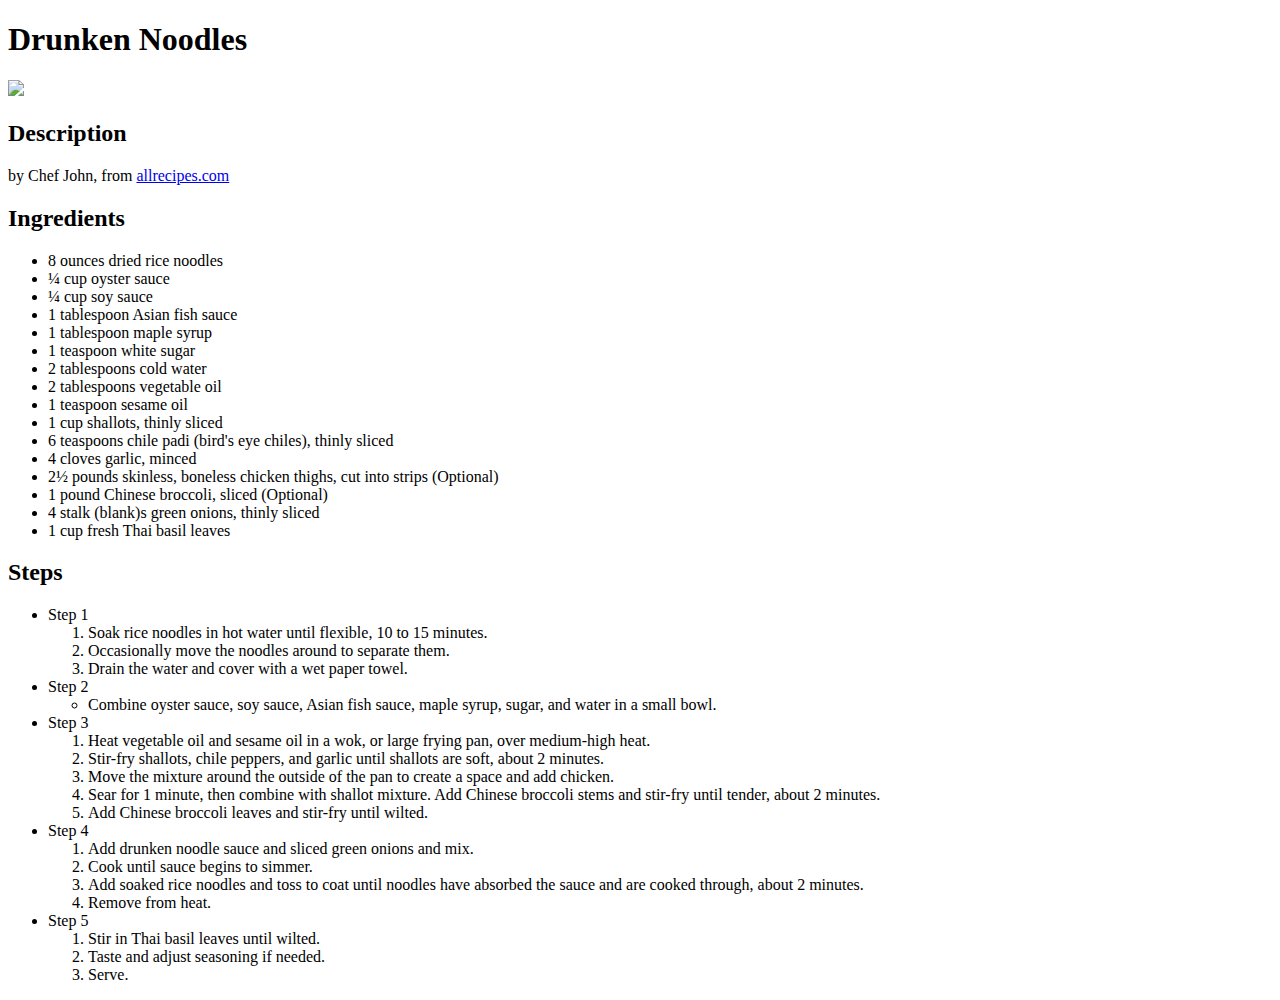
==== recipes/drunken_noodles.html @ 147cc677 "Add drunken_noodles.html" ====
<!DOCTYPE html>
<html lang="en">
<head>
    <meta charset="UTF-8">
    <title>Drunken Noodles</title>
</head>
<body>
    <h1>Drunken Noodles</h1>
    <img src ="https://imagesvc.meredithcorp.io/v3/mm/image?url=https%3A%2F%2Fcf-images.us-east-1.prod.boltdns.net%2Fv1%2Fstatic%2F1033249144001%2Ff19ef9e1-dd43-46c1-b2c7-c0c18e8a0634%2Fee019d15-0ac4-415f-a0f1-66109a9d3789%2F1280x720%2Fmatch%2Fimage.jpg">
    <h2>Description</h2>
    <p>by Chef John, from <a href="https://www.allrecipes.com/recipe/8385585/chef-johns-drunken-noodles/">allrecipes.com</a></p>
    <h2>Ingredients</h2>
    <ul>
        <li>8 ounces dried rice noodles</li>
        <li>¼ cup oyster sauce</li>
        <li>¼ cup soy sauce</li>
        <li>1 tablespoon Asian fish sauce</li>
        <li>1 tablespoon maple syrup</li>
        <li>1 teaspoon white sugar</li>
        <li>2 tablespoons cold water</li>
        <li>2 tablespoons vegetable oil</li>
        <li>1 teaspoon sesame oil</li>
        <li>1 cup shallots, thinly sliced</li>
        <li>6 teaspoons chile padi (bird's eye chiles), thinly sliced</li>
        <li>4 cloves garlic, minced</li>
        <li>2½ pounds skinless, boneless chicken thighs, cut into strips (Optional)</li>
        <li>1 pound Chinese broccoli, sliced (Optional)</li>
        <li>4 stalk (blank)s green onions, thinly sliced</li>
        <li>1 cup fresh Thai basil leaves</li>
    </ul>
    <h2>Steps</h2>
    <ul>
        <li>Step 1
            <ol>
                <li>Soak rice noodles in hot water until flexible, 10 to 15 minutes.</li>
                <li>Occasionally move the noodles around to separate them.</li>
                <li>Drain the water and cover with a wet paper towel.</li>
            </ol>
        </li>
        <li>Step 2
            <ul>
                <li>Combine oyster sauce, soy sauce, Asian fish sauce, maple syrup, sugar, and water in a small bowl.</li>
            </ul>
        </li>
        <li>Step 3
            <ol>
                <li>Heat vegetable oil and sesame oil in a wok, or large frying pan, over medium-high heat.</li>
                <li>Stir-fry shallots, chile peppers, and garlic until shallots are soft, about 2 minutes.</li>
                <li>Move the mixture around the outside of the pan to create a space and add chicken.</li>
                <li>Sear for 1 minute, then combine with shallot mixture. Add Chinese broccoli stems and stir-fry until tender, about 2 minutes.</li>
                <li>Add Chinese broccoli leaves and stir-fry until wilted.</li>
            </ol>
        </li>
        <li>Step 4
            <ol>
                <li>Add drunken noodle sauce and sliced green onions and mix.</li>
                <li>Cook until sauce begins to simmer.</li>
                <li>Add soaked rice noodles and toss to coat until noodles have absorbed the sauce and are cooked through, about 2 minutes.</li>
                <li>Remove from heat.</li>
            </ol>
        </li>
        <li>Step 5
            <ol>
                <li>Stir in Thai basil leaves until wilted.</li>
                <li>Taste and adjust seasoning if needed.</li>
                <li>Serve.</li>
            </ol>
        </li>
    </ul>
</body>
</html>
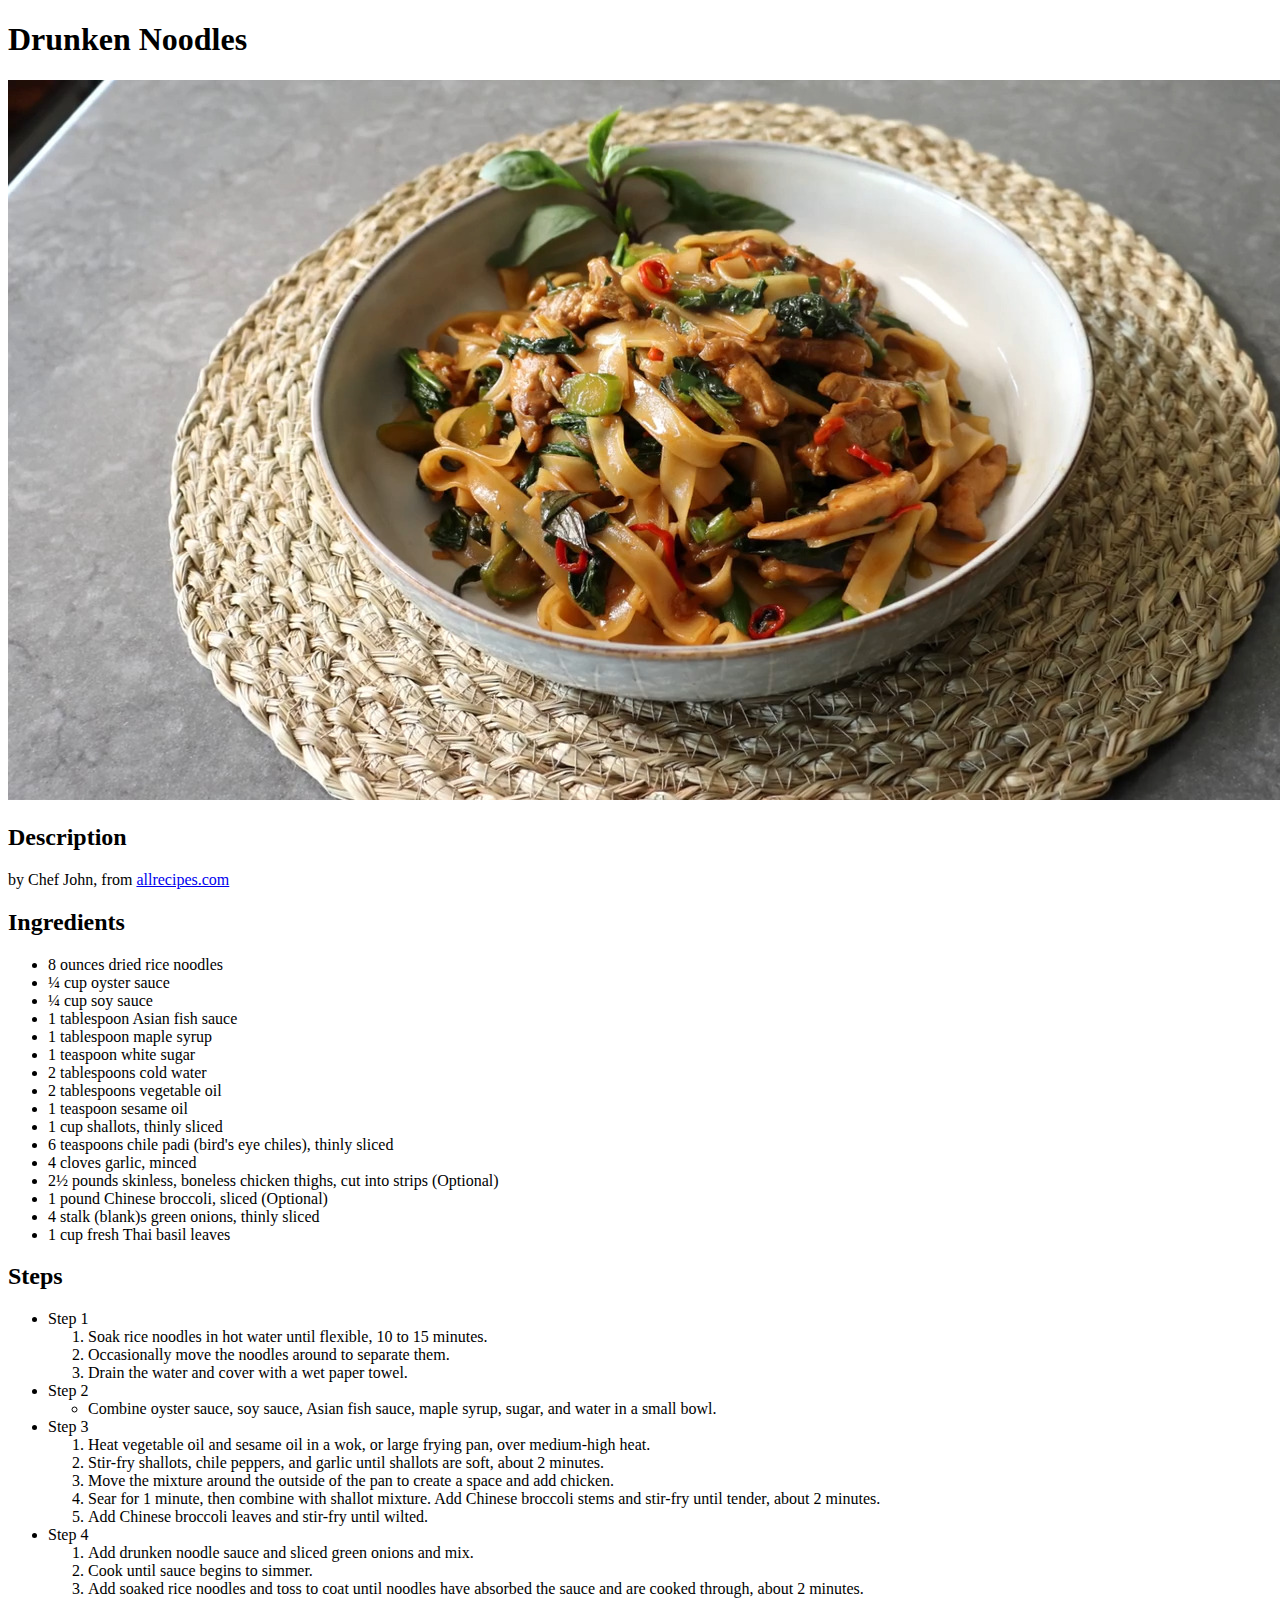
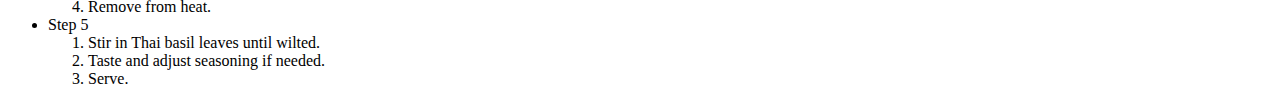
==== commit 26dbe1a2: "Trasfer pictures to a local directory" ====
--- a/recipes/drunken_noodles.html
+++ b/recipes/drunken_noodles.html
@@ -6,7 +6,7 @@
 </head>
 <body>
     <h1>Drunken Noodles</h1>
-    <img src ="https://imagesvc.meredithcorp.io/v3/mm/image?url=https%3A%2F%2Fcf-images.us-east-1.prod.boltdns.net%2Fv1%2Fstatic%2F1033249144001%2Ff19ef9e1-dd43-46c1-b2c7-c0c18e8a0634%2Fee019d15-0ac4-415f-a0f1-66109a9d3789%2F1280x720%2Fmatch%2Fimage.jpg">
+    <img src ="../images/drunken_noodles.jpeg" alt="A picture of a plate of Drunken Noodles">
     <h2>Description</h2>
     <p>by Chef John, from <a href="https://www.allrecipes.com/recipe/8385585/chef-johns-drunken-noodles/">allrecipes.com</a></p>
     <h2>Ingredients</h2>
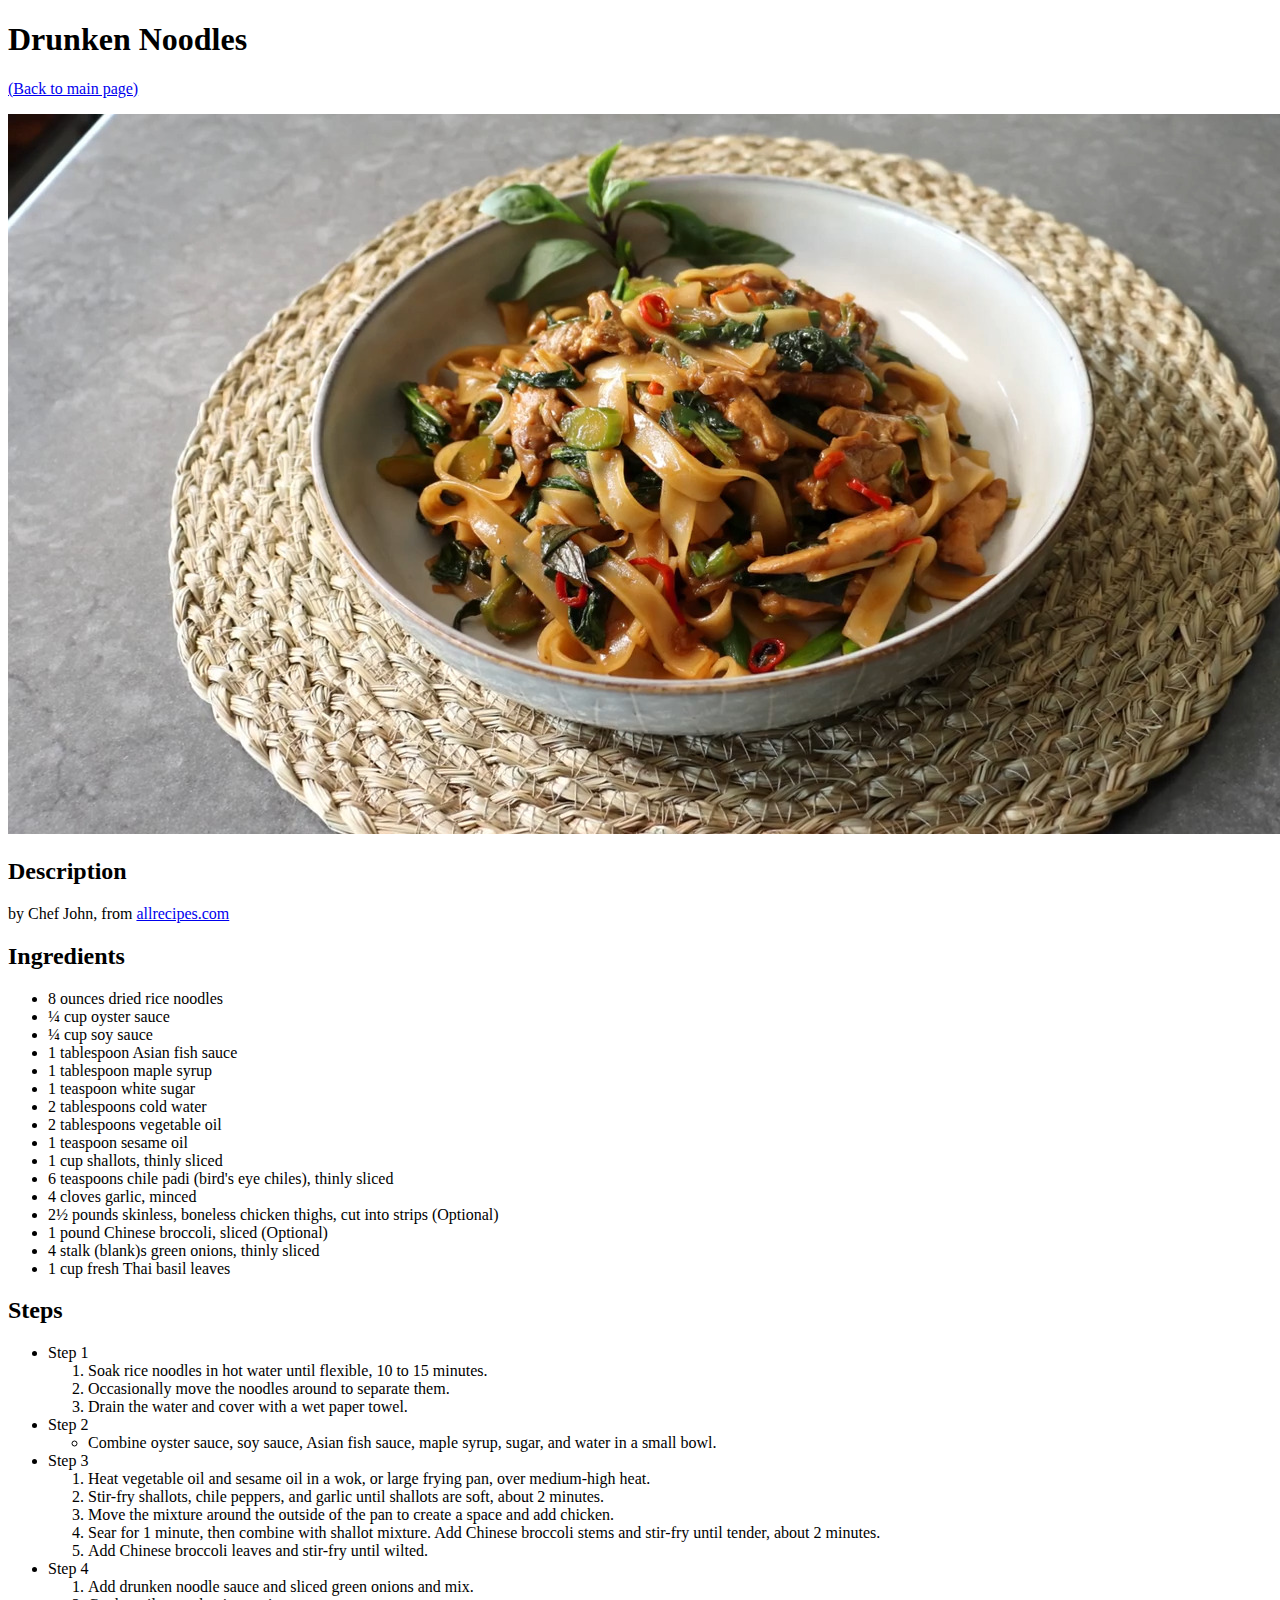
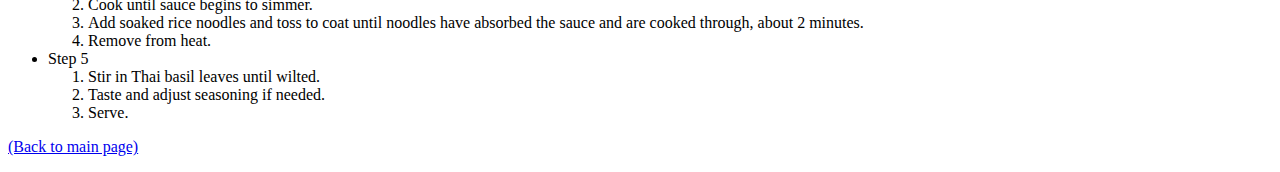
==== commit cda96815: "Add navigation to index.html" ====
--- a/recipes/drunken_noodles.html
+++ b/recipes/drunken_noodles.html
@@ -6,6 +6,7 @@
 </head>
 <body>
     <h1>Drunken Noodles</h1>
+    <p><a href="../index.html">(Back to main page)</a></p>
     <img src ="../images/drunken_noodles.jpeg" alt="A picture of a plate of Drunken Noodles">
     <h2>Description</h2>
     <p>by Chef John, from <a href="https://www.allrecipes.com/recipe/8385585/chef-johns-drunken-noodles/">allrecipes.com</a></p>
@@ -67,5 +68,6 @@
             </ol>
         </li>
     </ul>
+    <p><a href="../index.html">(Back to main page)</a></p>
 </body>
 </html>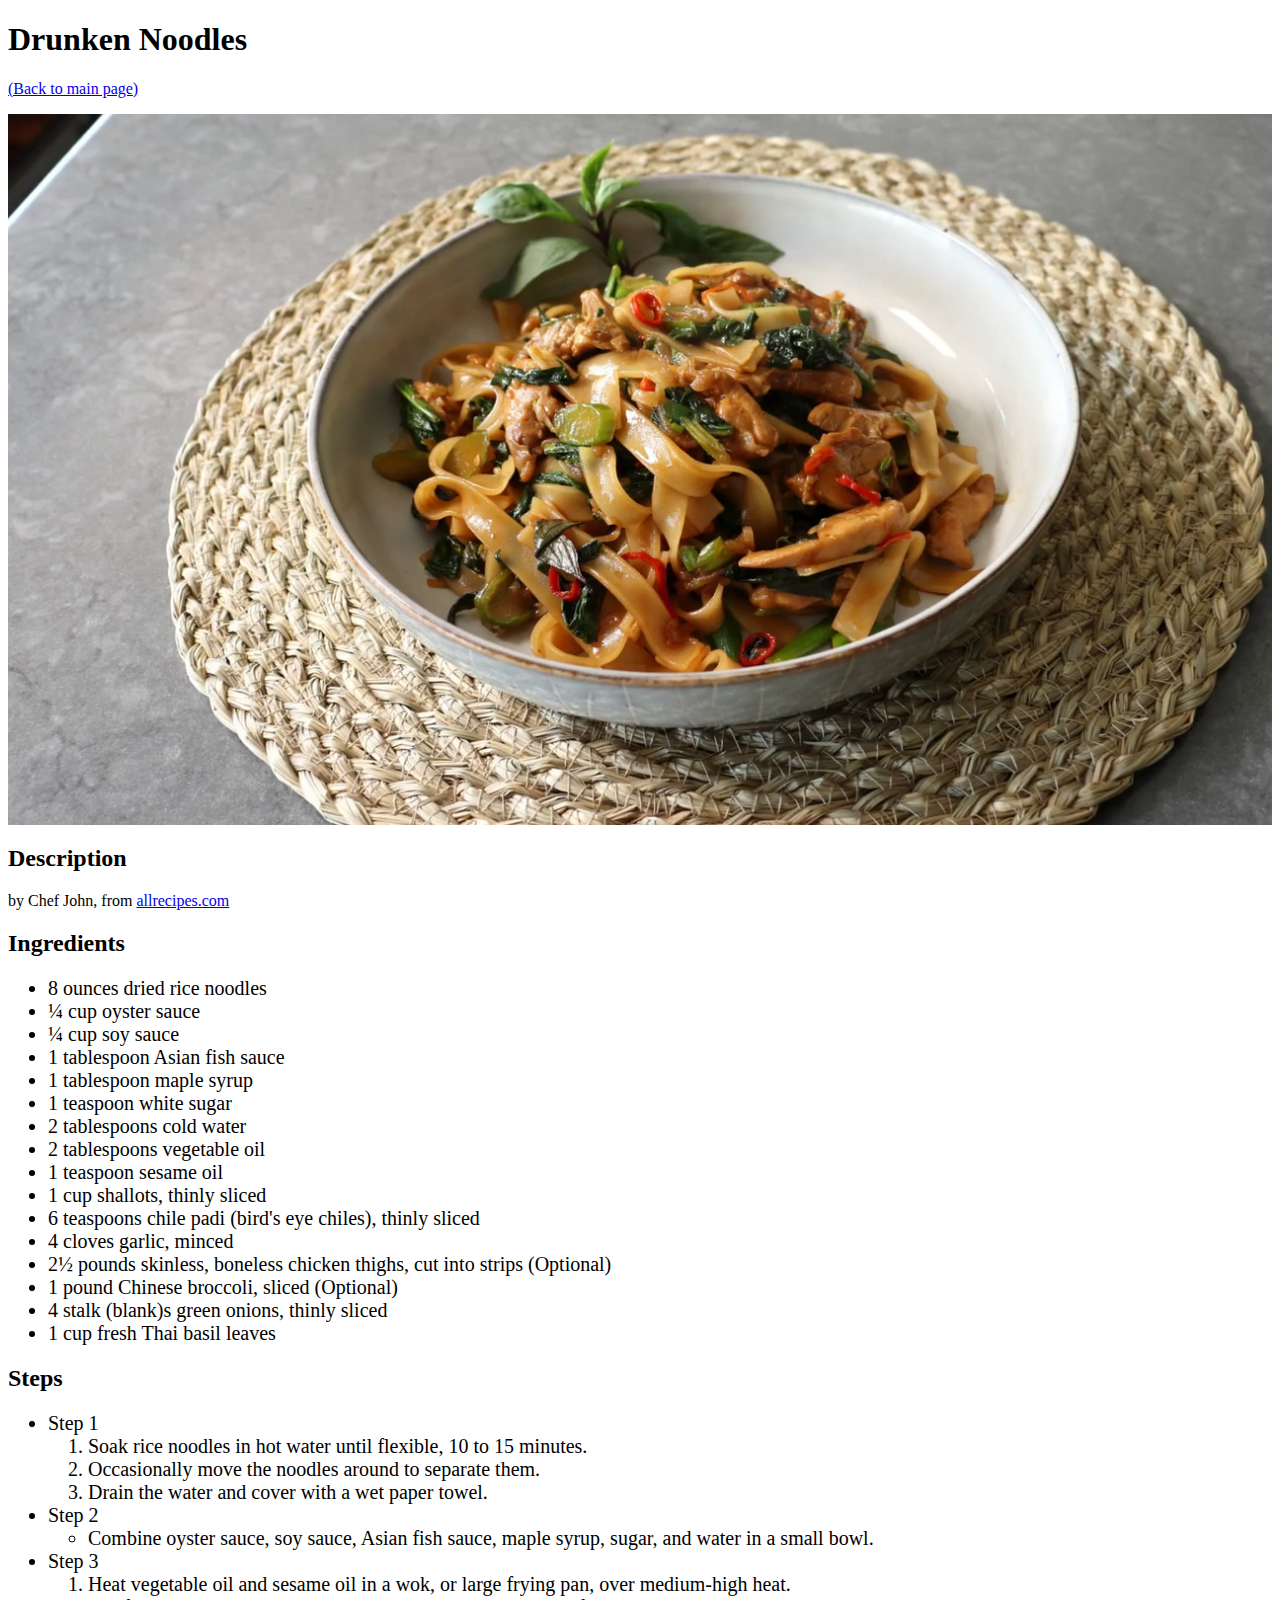
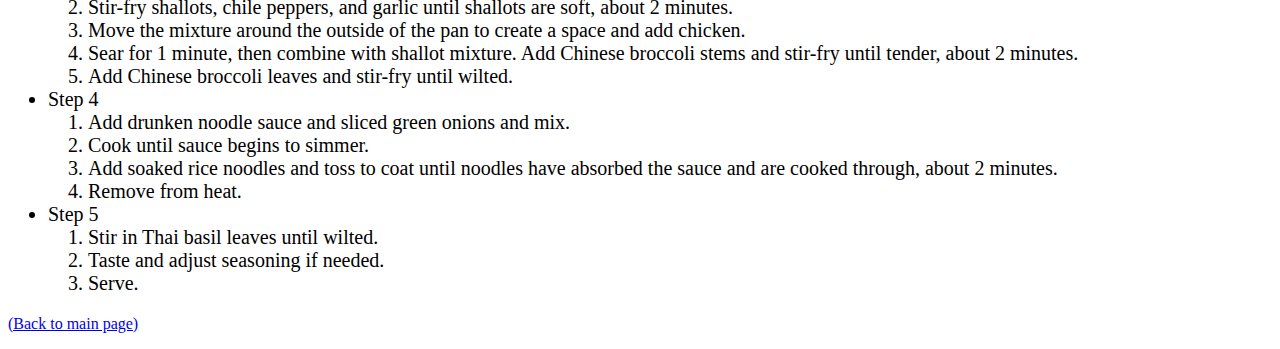
==== commit 28b91a14: "Add style.css for simple styling" ====
--- a/recipes/drunken_noodles.html
+++ b/recipes/drunken_noodles.html
@@ -3,11 +3,14 @@
 <head>
     <meta charset="UTF-8">
     <title>Drunken Noodles</title>
+    <link rel="stylesheet" href="../style.css">
 </head>
 <body>
     <h1>Drunken Noodles</h1>
     <p><a href="../index.html">(Back to main page)</a></p>
-    <img src ="../images/drunken_noodles.jpeg" alt="A picture of a plate of Drunken Noodles">
+    <div class="imgbox">
+        <img class="center-fit" src ="../images/drunken_noodles.jpeg" alt="A picture of a plate of Drunken Noodles">
+    </div>
     <h2>Description</h2>
     <p>by Chef John, from <a href="https://www.allrecipes.com/recipe/8385585/chef-johns-drunken-noodles/">allrecipes.com</a></p>
     <h2>Ingredients</h2>
--- a/style.css
+++ b/style.css
@@ -0,0 +1,19 @@
+* {
+    margin: 5;
+    padding: 10;
+}
+
+ul {
+    font-size: 20px;
+}
+
+.imgbox {
+    display: grid;
+    height: 100%;
+}
+
+.center-fit {
+    max-width: 100%;
+    max-height: 100vh;
+    margin: auto;
+}